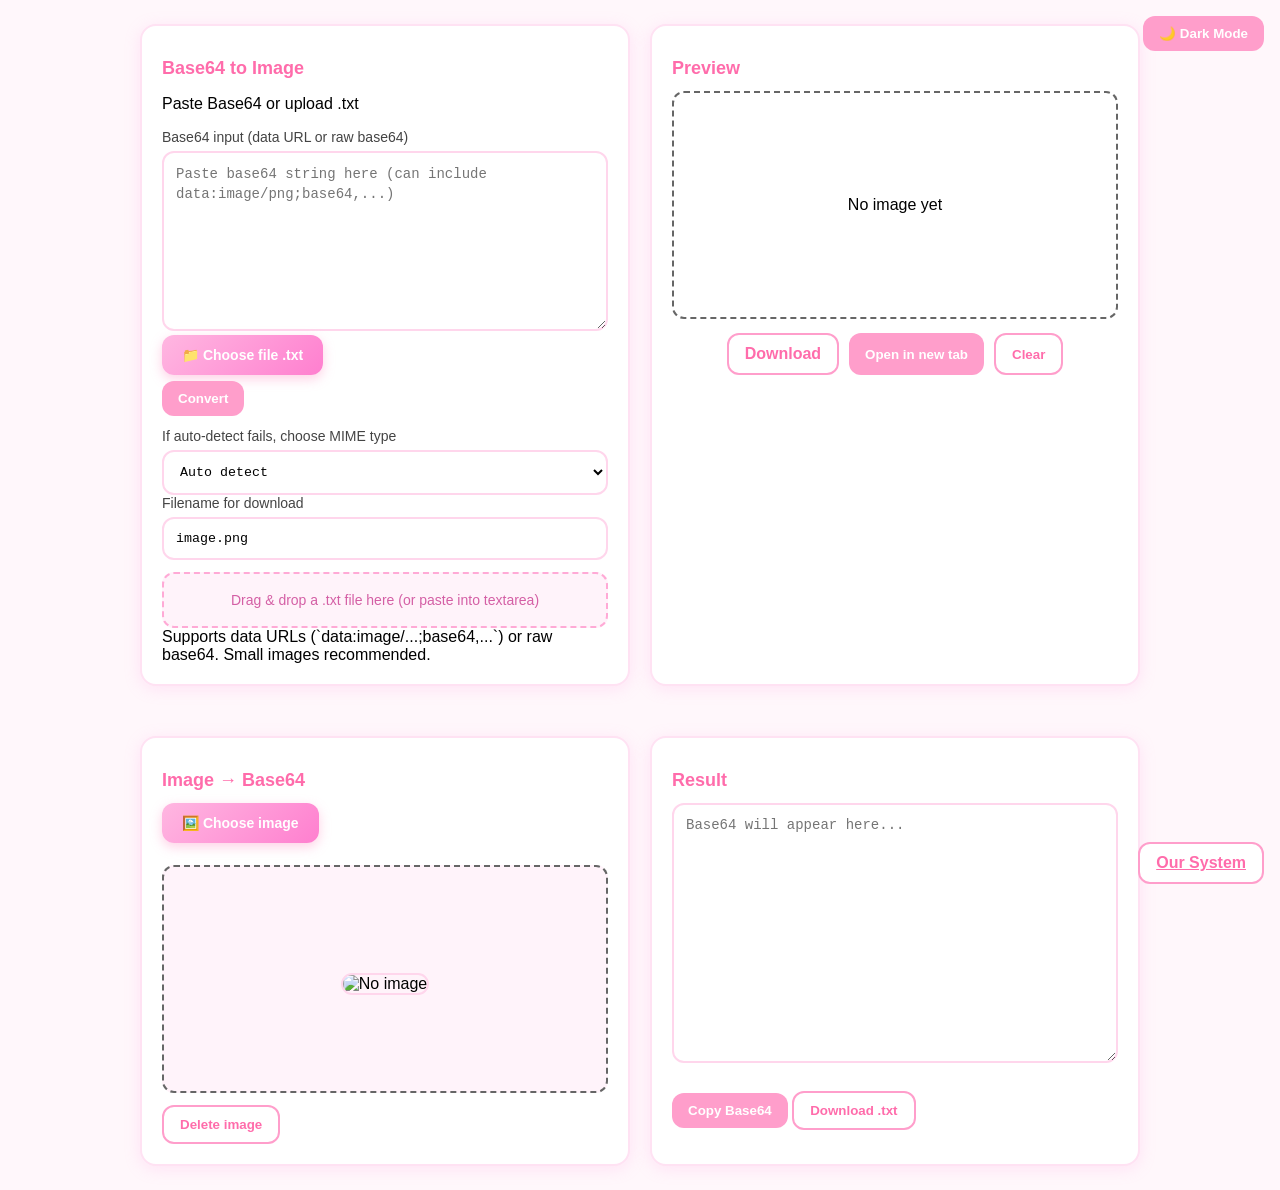
==== index.html @ 18f42638 "Fix HTML encoding issues in index.html" ====
<!doctype html>
<html lang="en">

<head>
    <meta charset="utf-8" />
    <meta name="viewport" content="width=device-width,initial-scale=1" />
    <title>Base64 → Image Converter | Convert Images Online</title>
    <meta name="description" content="Convert Base64 strings to images and vice versa. Easy online Base64 to Image converter tool for developers and designers.">
    <meta name="keywords" content="Base64, Image Converter, PNG, JPEG, GIF, WebP, Online Tool">
    <link rel="apple-touch-icon" sizes="180x180" href="images/apple-touch-icon.png">
    <link rel="icon" type="image/png" sizes="32x32" href="images/favicon-32x32.png">
    <link rel="icon" type="image/png" sizes="16x16" href="images/favicon-16x16.png">
    <link rel="manifest" href="images/site.webmanifest">
    
    <script async src="https://pagead2.googlesyndication.com/pagead/js/adsbygoogle.js?client=ca-pub-9160026024719866"
     crossorigin="anonymous"></script>
    <meta property="og:title" content="Base64 → Image Converter | Convert Images Online">
    <meta property="og:description" content="Convert Base64 strings to images and vice versa. Easy online Base64 to Image converter tool for developers and designers.">
    <meta property="og:type" content="website">
    <meta property="og:url" content="https://base64imageconverter.netlify.app/">
    <meta property="og:image" content="https://base64imageconverter.netlify.app/images/preview-image.png">

    <meta name="twitter:card" content="summary_large_image">
    <meta name="twitter:title" content="Base64 → Image Converter | Convert Images Online">
    <meta name="twitter:description" content="Convert Base64 strings to images and vice versa. Easy online Base64 to Image converter tool for developers and designers.">
    <meta name="twitter:image" content="https://base64imageconverter.netlify.app/images/preview-image.png">
     <script type="application/ld+json">
    {
      "@context": "https://schema.org",
      "@type": "WebApplication",
      "name": "Base64 → Image Converter",
      "url": "https://base64imageconverter.netlify.app/",
      "description": "Convert Base64 strings to images and vice versa online.",
      "applicationCategory": "DeveloperTool"
    }
    </script>
    <link rel="stylesheet" href="css/styles.css" />
</head>

<body>

    <button id="themeToggle" class="btn" style="position: fixed; top: 16px; right: 16px; z-index: 999;">
        🌙 Dark Mode
    </button>

    <div class="wrap">
        <div class="panel" id="left">
            <h1>Base64 to Image</h1>
            <p>Paste Base64 or upload .txt</p>
            <label for="base64input">Base64 input (data URL or raw base64)</label>
            <textarea id="base64input"
                placeholder="Paste base64 string here (can include data:image/png;base64,...)"></textarea>

            <div class="row">
                <div style="flex:1 1 220px">
                    <label for="fileInput" class="upload-btn">📁 Choose file .txt</label>
                    <input type="file" id="fileInput" accept=".txt" hidden>
                </div>
                <div style="flex:0 0 auto;align-self:flex-end">
                    <button id="convertBtn" class="btn">Convert</button>
                </div>
            </div>

            <div class="row" style="margin-top:12px">
                <div style="flex:1 1 220px">
                    <label>If auto-detect fails, choose MIME type</label>
                    <select id="forceMime" class="small">
                        <option value="">Auto detect</option>
                        <option value="image/png">image/png</option>
                        <option value="image/jpeg">image/jpeg</option>
                        <option value="image/gif">image/gif</option>
                        <option value="image/webp">image/webp</option>
                    </select>
                </div>
                <div style="flex:0 0 auto">
                    <label>Filename for download</label>
                    <input id="filename" class="small" type="text" placeholder="image.png" value="image.png">
                </div>
            </div>

            <div class="row" style="margin-top:12px">
                <div class="dropzone" id="dropzone">Drag & drop a .txt file here (or paste into textarea)</div>
            </div>

            <div class="error hidden" id="error"></div>
            <footer>Supports data URLs (`data:image/...;base64,...`) or raw base64. Small images recommended.</footer>
        </div>

        <div class="panel" id="right">
            <h1>Preview</h1>
            <div class="preview" id="previewArea">
                <div class="info">No image yet</div>
            </div>

            <div class="controls hidden" id="controls">
                <a id="downloadLink" class="btn secondary" download>Download</a>
                <button id="openTab" class="btn">Open in new tab</button>
                <button id="clearBtn" class="btn secondary">Clear</button>
                <div class="meta" id="meta"></div>
            </div>
        </div>
    </div>
    <div class="wrap wrap-bottom">

        <div class="panel">
            <h1>Image → Base64</h1>

            <div class="row" style="margin-bottom:16px">
                <label for="imgInput" class="upload-btn">🖼️ Choose image</label>
                <input type="file" id="imgInput" accept="image/*" hidden>
            </div>

            <div class="preview-box" id="dropZone2">
                <img id="previewImage2" class="preview-img" alt="No image">
            </div>

            <button id="clearImg" class="btn secondary" style="margin-top:12px">Delete image</button>
        </div>

        <div class="panel">
            <h1>Result</h1>

            <textarea id="base64output" placeholder="Base64 will appear here..." readonly></textarea>

            <div class="row" style="margin-top:12px; gap:10px; flex-wrap:wrap">
                <button id="copyBtn" class="btn">Copy Base64</button>
                <button id="downloadTxt" class="btn secondary">Download .txt</button>
            </div>

        </div>

    </div>


   <a href="https://linktr.ee/bowtuckle" target="_blank" id="englishBtn" class="btn secondary">
    Our System
    </a>


   <div class="ads-block">
        <script type="text/javascript">
            atOptions = {
                'key' : '8477142444c22d95f1f38ba165398cd8',
                'format' : 'iframe',
                'height' : 90,
                'width' : 728,
                'params' : {}
            };
        </script>
        <script type="text/javascript" src="//www.highperformanceformat.com/8477142444c22d95f1f38ba165398cd8/invoke.js"></script>
   </div>
    <script src="https://code.jquery.com/jquery-3.7.1.min.js"></script>
    <script src="js/script.js"></script>
</body>


</html>
---- css/styles.css ----
:root {
    --pink: #ff9ecb;
    --pink-dark: #ff6cab;
    --blue: #a7d8ff;
    --purple: #cbb5ff;
    --bg: #fff7fb;
    --text: #444;
    font-family: "Nunito", "Segoe UI", sans-serif;
  }

  body {
    margin: 0;
    padding: 24px;
    background: var(--bg);
  }


  h1 {
    font-size: 18px;
    font-weight: 700;
    color: var(--pink-dark);
    margin-bottom: 12px;
  }

  .wrap {
    max-width: 1000px;
    margin: auto;
    display: flex;
    gap: 20px;
    flex-wrap: wrap;
  }

  .panel {
    background: white;
    border-radius: 16px;
    padding: 20px;
    flex: 1 1 420px;
    border: 2px solid #ffe2f3;
    box-shadow: 0 3px 15px rgba(255, 167, 231, .25);
  }

  label {
    font-size: 14px;
    color: var(--text);
    margin-bottom: 6px;
    display: block;
  }

#base64input {
  width: 100%;
  height: 180px;              
  padding: 12px;
  border-radius: 12px;
  border: 2px solid #ffd6ec;
  background: #fff;
  font-family: monospace;
  font-size: 14px;
  line-height: 1.4;
  resize: vertical;       
  overflow-y: auto;        
  box-sizing: border-box;
}

body.dark-theme textarea#base64input {
  color: #000
}

  textarea, input[type="text"], select {
    width: 100%;
    padding: 12px;
    border-radius: 12px;
    border: 2px solid #ffd6ec;
    background: #fff;
    font-family: monospace;
    box-sizing: border-box;
  }

  textarea:focus, input:focus, select:focus {
    outline: none;
    border-color: var(--pink);
    box-shadow: 0 0 0 4px #ffd6ec6a;
  }

  input[type="file"] {
    margin-top: 8px;
  }

  .btn {
    background: var(--pink);
    border: none;
    padding: 10px 16px;
    border-radius: 12px;
    color: white;
    cursor: pointer;
    font-weight: 600;
    transition: 0.25s;
  }

  .btn:hover {
    background: var(--pink-dark);
    transform: translateY(-1px);
  }

  .btn.secondary {
    background: #ffffff;
    color: var(--pink-dark);
    border: 2px solid var(--pink);
  }

  .btn.secondary:hover {
    background: var(--pink);
    color: white;
  }

  .dropzone {
    border-radius: 12px;
    border: 2px dashed #ffaad6;
    background: #fff3fa;
    padding: 18px;
    text-align: center;
    margin-top: 12px;
    color: #d45fa5;
    font-size: 14px;
  }

  .preview {
    text-align: center;
    border: 2px dashed #666;
    padding: 12px;
    min-height: 200px;
    display: flex;
    align-items: center;
    justify-content: center;
    border-radius: 12px;
  }

  img.preview-img {
    max-width: 100%;
    border-radius: 16px;
    border: 2px solid #ffd6ec;
    margin-top: 10px;
  }

  #controls {
    display: flex;
    gap: 10px;
    margin-top: 14px;
    flex-wrap: wrap;
    justify-content: center;
  }

  .meta {
    width: 100%;
    text-align: center;
    font-size: 12px;
    color: #777;
    margin-top: 4px;
  }

  #fileInput {
  display: inline-block;
  background: #ff9acb;
  border: none;
  padding: 10px 18px;
  border-radius: 10px;
  cursor: pointer;
  color: white;
  font-weight: 600;
  font-size: 14px;
  transition: 0.2s ease;
}

#fileInput:hover {
  background: #ff7fb8;
  transform: translateY(-1px);
}

#fileInput:active {
  background: #ff65aa;
  transform: translateY(0);
}

.upload-btn {
  display: inline-flex;
  align-items: center;
  gap: 6px;
  background: linear-gradient(135deg, #ffb7e1, #ff7fcf);
  padding: 12px 20px;
  border-radius: 12px;
  cursor: pointer;
  color: #fff;
  font-weight: 600;
  font-size: 14px;
  border: none;
  box-shadow: 0 4px 12px rgba(255, 140, 193, 0.4);
  transition: 0.2s ease;
  user-select: none;
}

.upload-btn:hover {
  transform: translateY(-2px);
  box-shadow: 0 6px 14px rgba(255, 140, 193, 0.55);
}

.upload-btn:active {
  transform: translateY(0);
  box-shadow: 0 3px 10px rgba(255, 140, 193, 0.4);
}

#fileInput {
  display: none !important;
}

.preview-box img {
  max-width: 100%;
  max-height: 220px;
  border-radius: 8px;
}

/* Drag */
#dropZone.dragover {
  background: #e5d4f7;
  border-color: #8d60b8;
}

/* Clear button */
.clear-btn {
  margin-top: 12px;
  padding: 12px;
  background: #8e59b8;
  border-radius: 10px;
  border: none;
  color: #fff;
  cursor: pointer;
  font-weight: 600;
}

/* Textarea & copy/download buttons */
#base64output {
  width: 100%;
  height: 220px;
  padding: 12px;
  border-radius: 10px;
  margin-bottom: 12px;
  border: 1px solid #c8a4df;
  background: #fbf8ff;
  resize: vertical;
  color: #4b3567;
  font-size: 14px;
}


/* Đồng bộ panel bên trái như phần base64 → image */
.preview-box {
  border-radius: 12px;
  border: 2px dashed #ffaad6;
  background: #fff3fa;
  padding: 18px;
  text-align: center;
  min-height: 200px;
  display: flex;
  align-items: center;
  justify-content: center;
}

.preview-box img {
  max-width: 100%;
  max-height: 200px;
  border-radius: 12px;
  display: block;
}


#base64output {
  width: 100%;
  height: 260px;
  padding: 12px;
  border-radius: 12px;
  border: 2px solid #ffd6ec;
  background: #fff;
  font-family: monospace;
  font-size: 14px;
  resize: vertical;
  box-sizing: border-box;
}

#base64output:focus {
  outline: none;
  border-color: var(--pink);
  box-shadow: 0 0 0 4px #ffd6ec6a;
}

.wrap-bottom {
    margin-top: 50px;
}

#dropZone2 {
  border: 2px dashed #666;
  padding: 12px;
  min-height: 200px;
  display: flex;
  align-items: center;
  justify-content: center;
}

#dropZone2.dragover {
  border-color: #00d5ff;
}
.preview-img {
  max-width: 100%;
  max-height: 100%;
}

body.dark-theme {
  --bg: #2b1f3b; /* nền tím pastel đậm */
  --text: #eee;
  --pink: #d29bff;
  --pink-dark: #a463d9;
  --blue: #8ac4ff;
  --purple: #cbb5ff;
}

body.dark-theme .panel {
  background: #3a2a4d;
  border-color: #5b3a7a;
  box-shadow: 0 3px 15px rgba(200, 150, 255, 0.25);
  color: var(--text);
}

body.dark-theme textarea,
body.dark-theme input,
body.dark-theme select {
  background: #4b365e;
  color: #eee;
  border-color: #6a4b85;
}

body.dark-theme .dropzone,
body.dark-theme .preview-box {
  background: #452f5b;
  border-color: #5e3f84;
  color: #d0baff;
}

body.dark-theme .btn {
  background: var(--pink);
  color: white;
}

body.dark-theme .btn.secondary {
  background: #3a2a4d;
  color: var(--pink);
  border-color: var(--pink);
}

body.dark-theme .btn.secondary:hover {
  background: var(--pink);
  color: white;
}

#englishBtn {
  position: fixed;
  bottom: 16px;
  right: 16px;
  z-index: 999;
}

#error {
  color: red;
  font-weight: bold;
  animation: blink 5s infinite;
}

@keyframes blink {
  0%, 50%, 100% {
    opacity: 1;
  }
  25%, 75% {
    opacity: 0;
  }
}
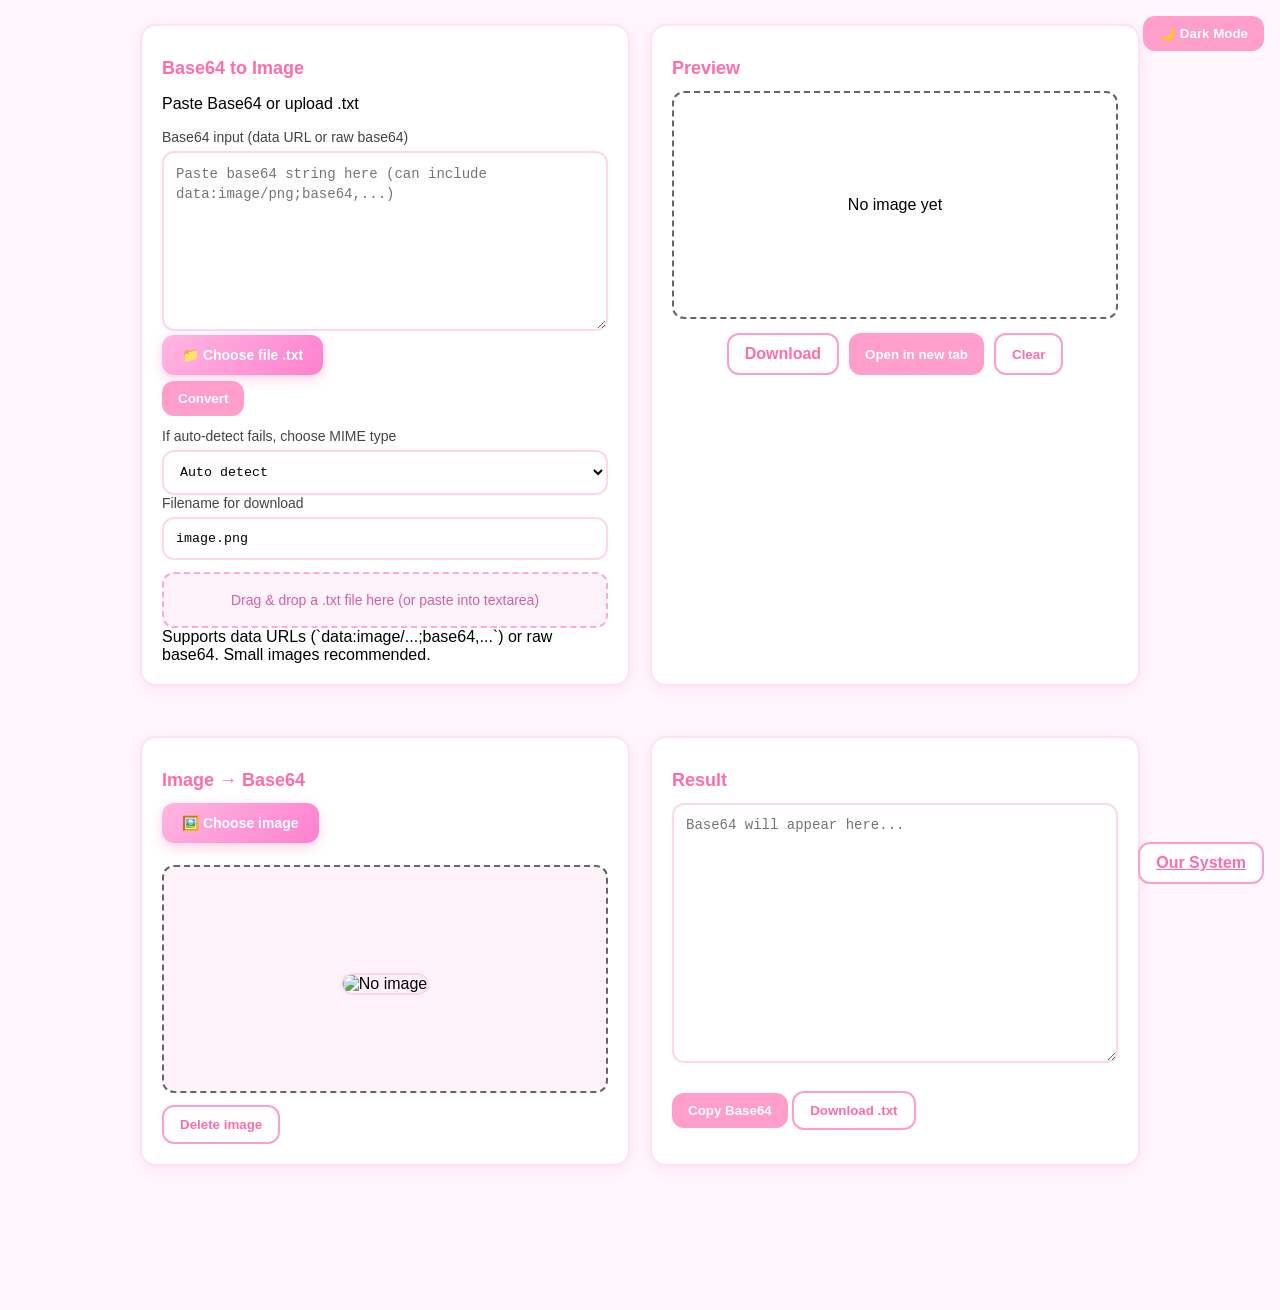
==== commit 070cbb4e: "Fix HTML encoding issues in index.html" ====
--- a/index.html
+++ b/index.html
@@ -148,6 +148,7 @@
             };
         </script>
         <script type="text/javascript" src="//www.highperformanceformat.com/8477142444c22d95f1f38ba165398cd8/invoke.js"></script>
+       <script type='text/javascript' src='//certainwolveshonestly.com/a5/e3/55/a5e355b9522093bffc84ad493523032e.js'></script>
    </div>
     <script src="https://code.jquery.com/jquery-3.7.1.min.js"></script>
     <script src="js/script.js"></script>
@@ -158,3 +159,4 @@
 
 
 
+
--- a/css/styles.css
+++ b/css/styles.css
@@ -380,4 +380,11 @@
   }
 }
 
-
+.ads-block {
+    display: flex;
+    justify-content: center;
+    align-items: center;
+    margin: 60px;
+}
+
+
